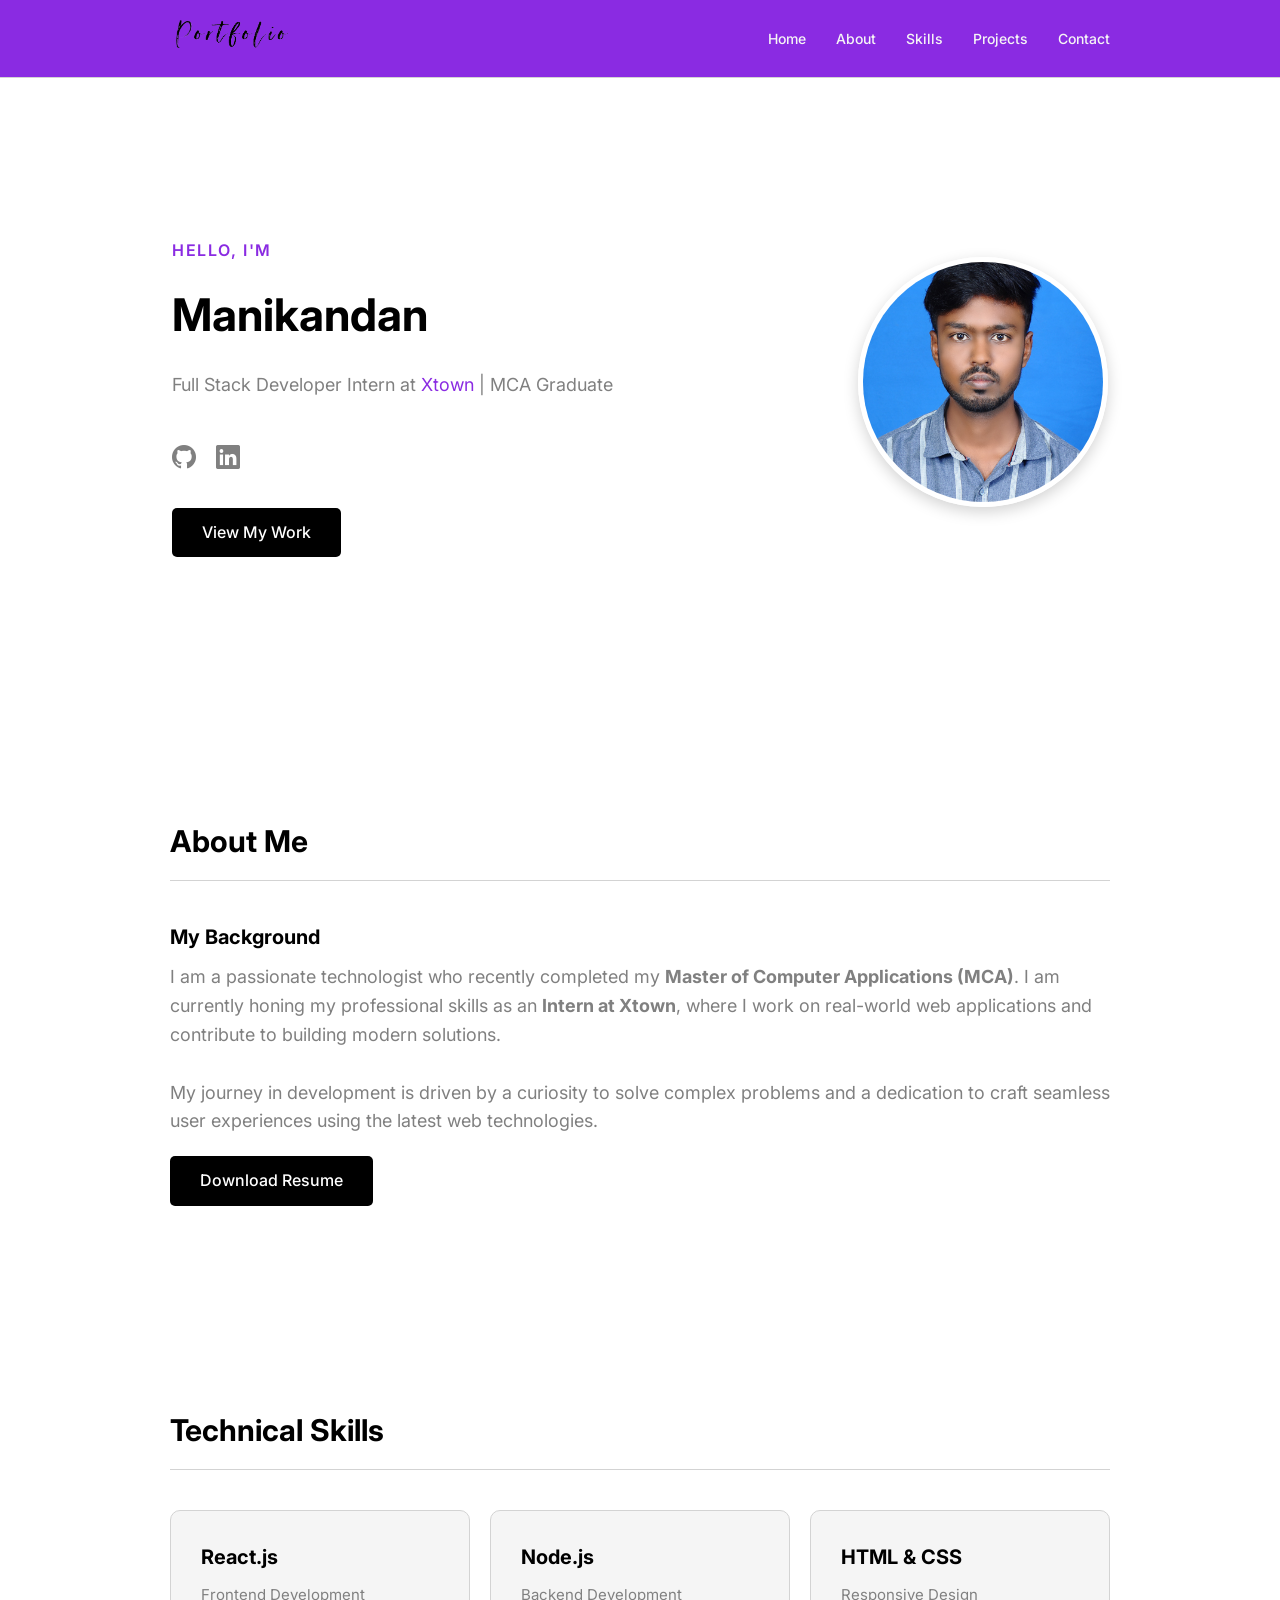
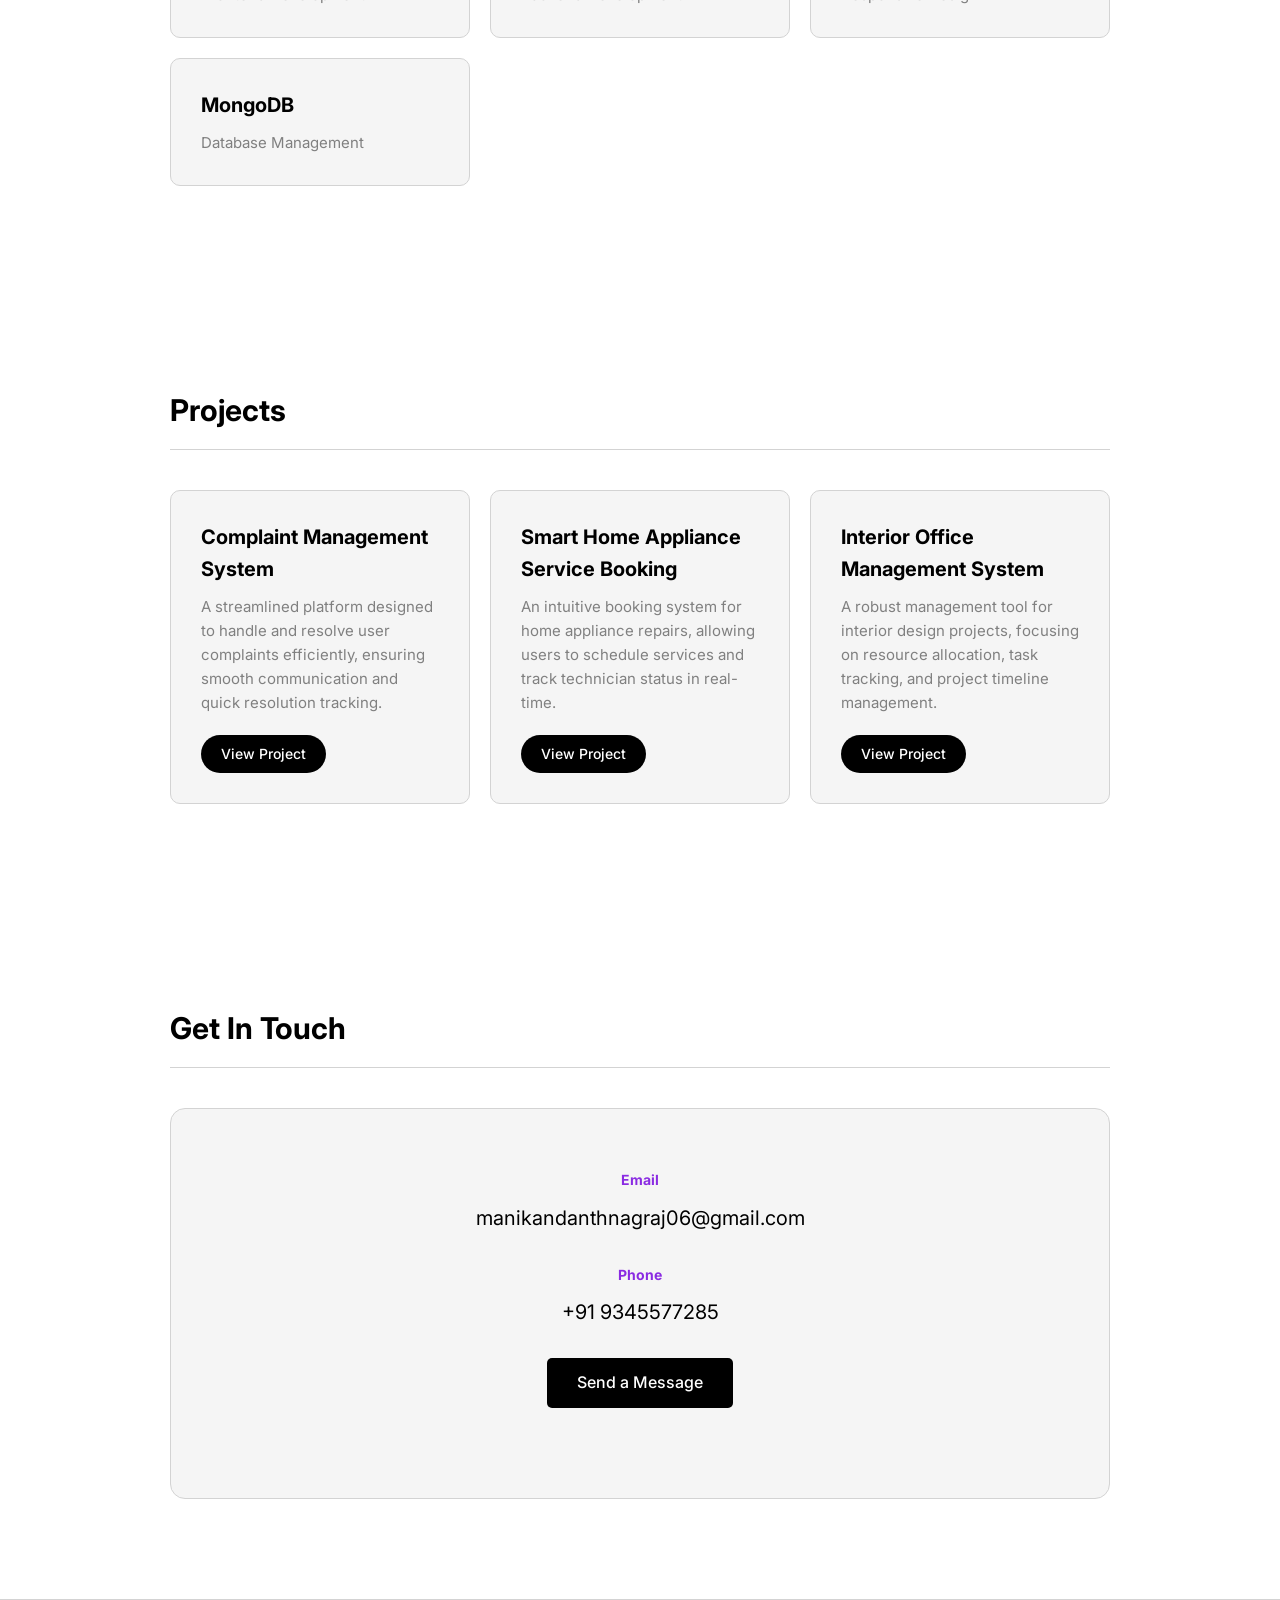
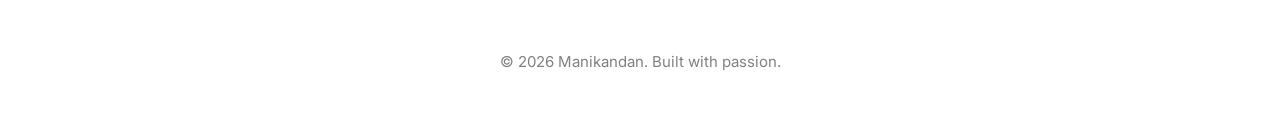
==== index.html @ c3f3e49d "Add files via upload" ====
<!DOCTYPE html>
<html lang="en">
<head>
    <meta charset="UTF-8">
    <meta name="viewport" content="width=device-width, initial-scale=1.0">
    <title>Manikandan | Full Stack Developer Portfolio</title>
    <meta name="description" content="Portfolio of Manikandan, an MCA graduate and Full Stack Developer intern at Xtown.">
    <link rel="stylesheet" href="style/style.css">
    <link rel="stylesheet" href="https://cdn.jsdelivr.net/npm/bootstrap-icons@1.11.3/font/bootstrap-icons.min.css">
</head>
<body>
    <header>
        <nav>
            <div class="logo"><img src="document/portfolio.png" alt="logo"></div>
            <ul>
                <li><a href="#home">Home</a></li>
                <li><a href="#about">About</a></li>
                <li><a href="#skills">Skills</a></li>
                <li><a href="#projects">Projects</a></li>
                <li><a href="#contact">Contact</a></li>
            </ul>
        </nav>
    </header>

    <main>
        <section id="home">
            <div class="content">
                <div class="home-text">
                    <h1>Hello, I'm</h1>
                    <h2>Manikandan</h2>
                    <p>Full Stack Developer Intern at <span>Xtown</span> | MCA Graduate</p>
                    <div class="social-links">
                        <a href="https://github.com/Manikandan063" target="_blank" title="GitHub">
                            <i class="bi bi-github"></i>
                        </a>
                        <a href="https://linkedin.com/in/Manikandan-mk06" target="_blank" title="LinkedIn">
                            <i class="bi bi-linkedin"></i>
                        </a>
                    </div>
                    <a href="#projects" class="btn">View My Work</a>
                </div>
                <img src="document/Mk1.jpg" alt="Profile of Manikandan" class="profile-img">
            </div>
        </section>

        <!-- About Section -->
        <section id="about">
            <h2>About Me</h2>
            <div class="about-container">
                <div class="card-about">
                    <h3>My Background</h3>
                    <p>
                        I am a passionate technologist who recently completed my <strong>Master of Computer Applications (MCA)</strong>. I am currently honing my professional skills as an <strong>Intern at Xtown</strong>, where I work on real-world web applications and contribute to building modern solutions.
                        <br><br>
                        My journey in development is driven by a curiosity to solve complex problems and a dedication to craft seamless user experiences using the latest web technologies.
                    </p>
                    <a href="document/Manikandan_Resume (1).pdf" class="btn">Download Resume</a>
                </div>
            </div>
        </section>

        <!-- Skills Section -->
        <section id="skills">
            <h2>Technical Skills</h2>
            <div class="skills-grid">
                <div class="skill-card">
                    <h3>React.js</h3>
                    <p>Frontend Development</p>
                </div>
                <div class="skill-card">
                    <h3>Node.js</h3>
                    <p>Backend Development</p>
                 </div>
                 <div class="skill-card">
                    <h3>HTML & CSS</h3>
                    <p>Responsive Design</p>
                 </div>
                 <div class="skill-card">
                    <h3>MongoDB</h3>
                    <p>Database Management</p>
                 </div>  
            </div>
        </section>

        <!-- Projects Section -->
        <section id="projects">
            <h2>Projects</h2>
            <div class="grid">
                <article class="card project-card">
                    <h3>Complaint Management System</h3>
                    <p>A streamlined platform designed to handle and resolve user complaints efficiently, ensuring smooth communication and quick resolution tracking.</p>
                    <a href="" class="btn2">View Project</a>
                </article>
                <article class="card project-card">
                    <h3>Smart Home Appliance Service Booking</h3>
                    <p>An intuitive booking system for home appliance repairs, allowing users to schedule services and track technician status in real-time.</p>
                    <a href="" class="btn2">View Project</a>
                </article>
                <article class="card project-card">
                    <h3>Interior Office Management System</h3>
                    <p>A robust management tool for interior design projects, focusing on resource allocation, task tracking, and project timeline management.</p>
                    <a href="https://moviecloud-boxway-6q5h.onrender.com" class="btn2">View Project</a>
                </article>
            </div>
        </section>  

        <!-- Contact Section -->
        <section id="contact">
            <h2>Get In Touch</h2>
            <div class="contact-info">
                <div class="card">
                    <div class="contact-item">
                        <h3>Email</h3>
                        <p>manikandanthnagraj06@gmail.com</p>
                    </div>
                    <div class="contact-item">
                        <h3>Phone</h3>
                        <p>+91 9345577285</p>
                    </div>
                    <div class="contact-item">
                        <a href="mailto:manikandanthnagraj06@gmail.com" class="btn">Send a Message</a>
                    </div>
                </div>
            </div>
        </section>
    </main>

    <footer>
        <p>&copy; 2026 Manikandan. Built with passion.</p>
    </footer>

</body>
</html>
---- style/style.css ----
@import url('https://fonts.googleapis.com/css2?family=Inter:wght@400;500;600;700&display=swap');

* {
    margin: 0;
    padding: 0;
    box-sizing: border-box;
    font-family: 'Inter', sans-serif;
}

html {
    scroll-behavior: smooth;
    color: black;
    background-color: white;
}

body {
    line-height: 1.6;
}

/* Navigation */
header {
    position: sticky;
    top: 0;
    background: blueviolet;
    border-bottom: 1px solid lightgray;
    z-index: 1000;
    border-radius: 80
    px;
}

nav {
    max-width: 1000px;
    margin: 0 auto;
    padding: 15px 30px;
    display: flex;
    justify-content: space-between;
    align-items: center;
}

.logo {
    font-size: 20px;
    font-weight: 700;
    color: black;
    cursor: pointer;
}
.logo img{
    width:124px;
    height:38px;
    border-radius: 10px;
}

nav ul {
    display: flex;
    list-style: none;
    gap: 30px;
}

nav a {
    text-decoration: none;
    color: whitesmoke;
    font-size: 14px;
    font-weight: 500;
}

nav a:hover {
    color: black;
}

/* Global Section Style */
section {
    padding: 100px 30px;
    max-width: 1000px;
    margin: 0 auto;
}

.profile-img {
    width: 180px;
    height: 180px;
    border-radius: 50%;
    object-fit: cover;
    border: 3px solid white;
    box-shadow: 0 4px 12px rgba(0,0,0,0.1);
    margin: 0 auto 32px;
    display: block;
}

h2 {
    font-size: 30px;
    margin-bottom: 40px;
    border-bottom: 1px solid lightgray;
    padding-bottom: 15px;
}

/* Home Section */
#home {
    padding: 160px 32px;
}

#home .content {
    display: flex;
    justify-content: space-between;
    align-items: center;
    gap: 50px;
}

.home-text {
    flex: 1;
}

.profile-img {
    width: 250px;
    height: 250px;
    border-radius: 50%;
    object-fit: cover;
    border: 5px solid white;
    box-shadow: 0 5px 15px lightgray;
}

#home h1 {
    font-size: 16px;
    font-weight: 600;
    color: blueviolet;
    text-transform: uppercase;
    letter-spacing: 0.1em;
    margin-bottom: 15px;
}

#home h2 {
    font-size: 45px;
    border: none;
    padding: 0;
    margin-bottom: 20px;
    color: black;
}

#home p {
    font-size: 18px;
    color: gray;
    max-width: 500px;
    margin-bottom: 40px;
}

.btn {
    display: inline-block;
    padding: 12px 30px;
    background: black;
    color: white;
    border-radius: 5px;
    text-decoration: none;
    font-weight: 500;
}

.btn:hover {
    background: blueviolet;
}


.btn2{
    display: inline-block;
    padding: 8px 20px;
    background: black;
    color: white;
    text-decoration: none;
    font-weight: 500;
    border-radius: 50px;
    margin-top: 20px;
    font-size: 14px;
}
.btn2:hover{
    background: blueviolet;
    box-shadow: 0 5px 15px lightgray;
}

/* About Section */
.card-about {
    padding: 0;
}

.card-about p {
    font-size: 18px;
    color: gray;
    margin-bottom: 20px;
}

.social-links {
    margin-bottom: 30px;
    display: flex;
    gap: 20px;
}

.social-links a {
    color: gray;
    text-decoration: none;
    transition: 0.3s;
}

.social-links a:hover {
    color: blueviolet;
    transform: translateY(-3px);
}

.social-links i {
    font-size: 24px;
}

/* Skills/Projects Grid */
.skills-grid, .grid {
    display: grid;
    grid-template-columns: repeat(auto-fit, minmax(280px, 1fr));
    gap: 20px;
}

.skill-card, .project-card {
    background: whitesmoke;
    border: 1px solid lightgray;
    padding: 30px;
    border-radius: 10px;
}

.skill-card:hover, .project-card:hover {
    border-color: blueviolet;
    background: white;
    box-shadow: 0 4px 12px rgba(0,0,0,0.05);
}

.skill-icon {
    font-size: 32px;
    margin-bottom: 16px;
    display: block;
}

h3 {
    font-size: 20px;
    margin-bottom: 10px;
}

p {
    color: gray;
    font-size: 15px;
}
span{
    color: blueviolet;
}

/* Contact Section */
.contact-info .card {
    background: whitesmoke;
    border: 1px solid lightgray;
    padding: 60px 30px;
    border-radius: 15px;
    text-align: center;
}
.contact-info .card:hover{
    background: white;
}
.contact-item { margin-bottom: 30px; }
.contact-item h3 { font-size: 14px; color: blueviolet; }
.contact-item p { font-size: 20px; color: black; }

/* Footer */
footer {
    padding: 50px 30px;
    text-align: center;
    border-top: 1px solid lightgray;
    color: gray;
    font-size: 14px;
}

/* Responsive */
/* Mobile */
@media (max-width: 768px) {
    nav { flex-direction: column; gap: 20px; }
    #home .content { flex-direction: column-reverse; text-align: center; }
    .profile-img { width: 150px; height: 150px; margin-bottom: 30px; }
    .social-links { justify-content: center; }
}
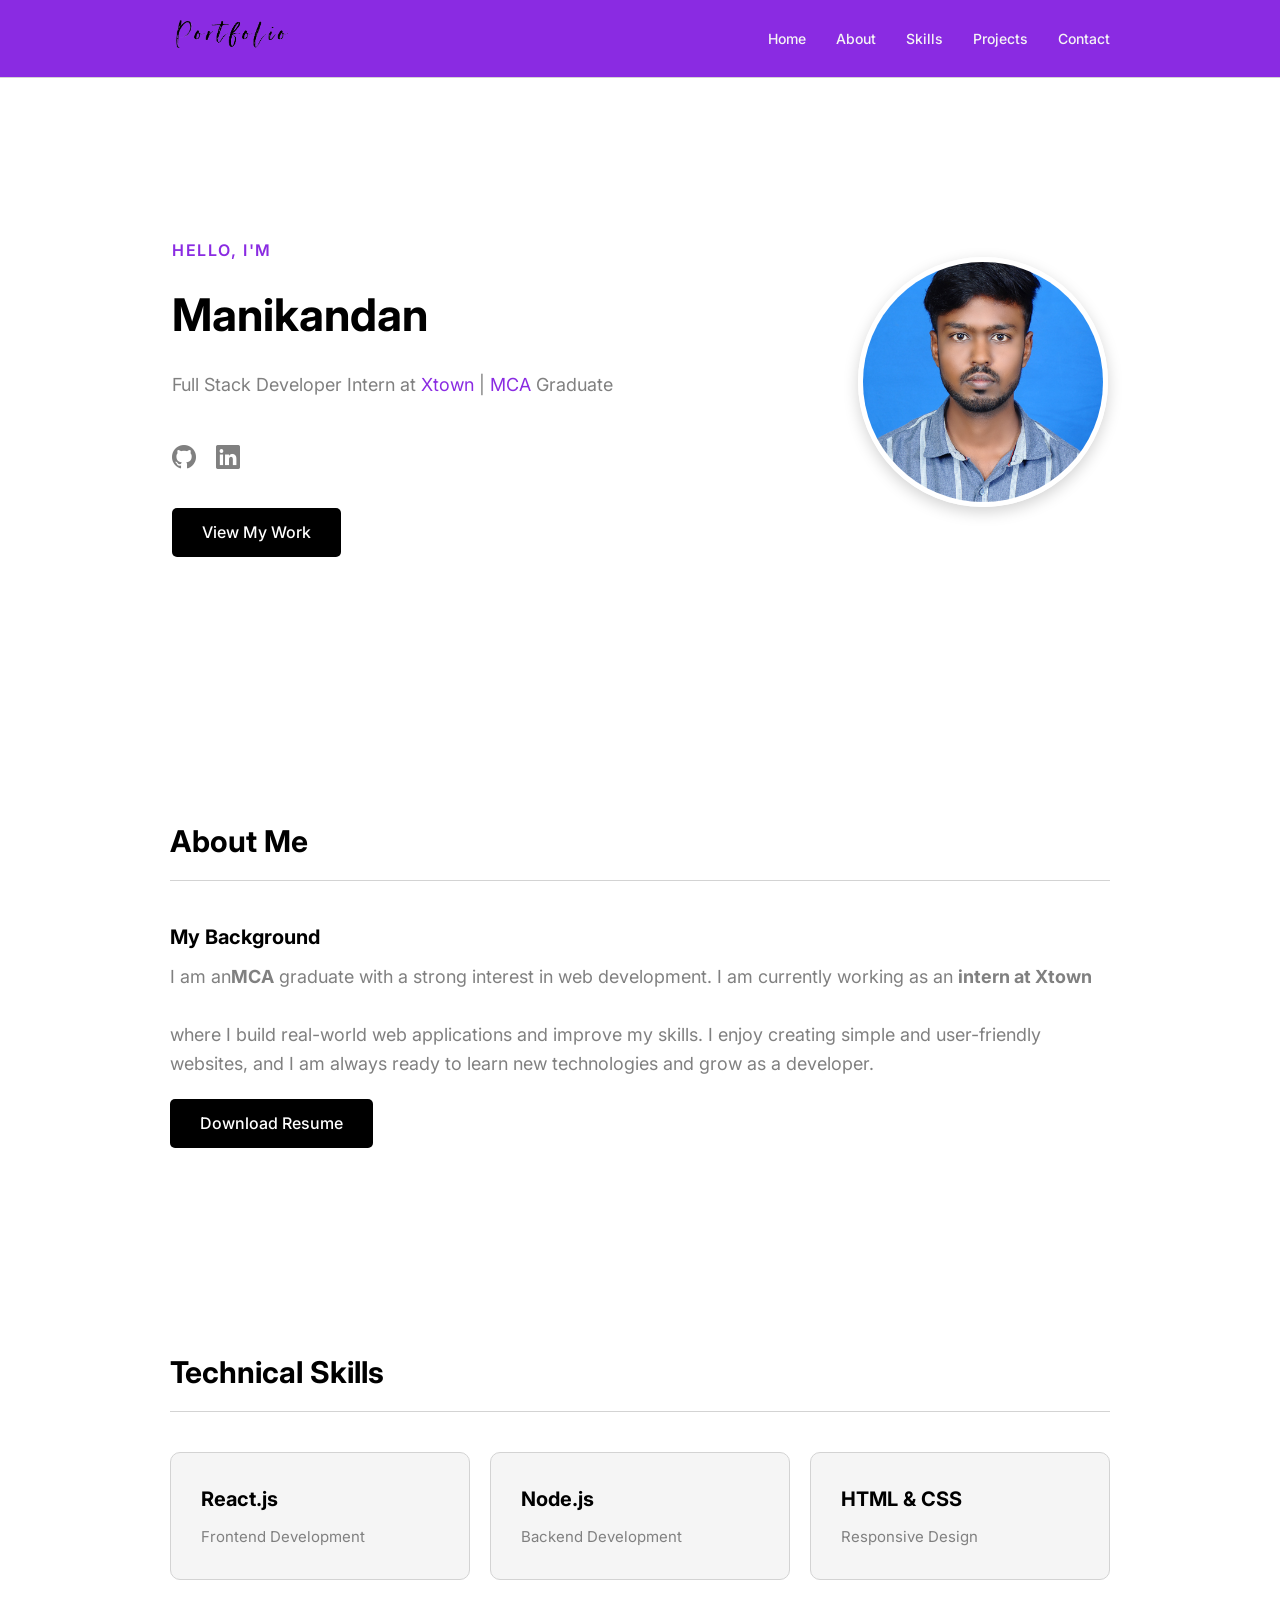
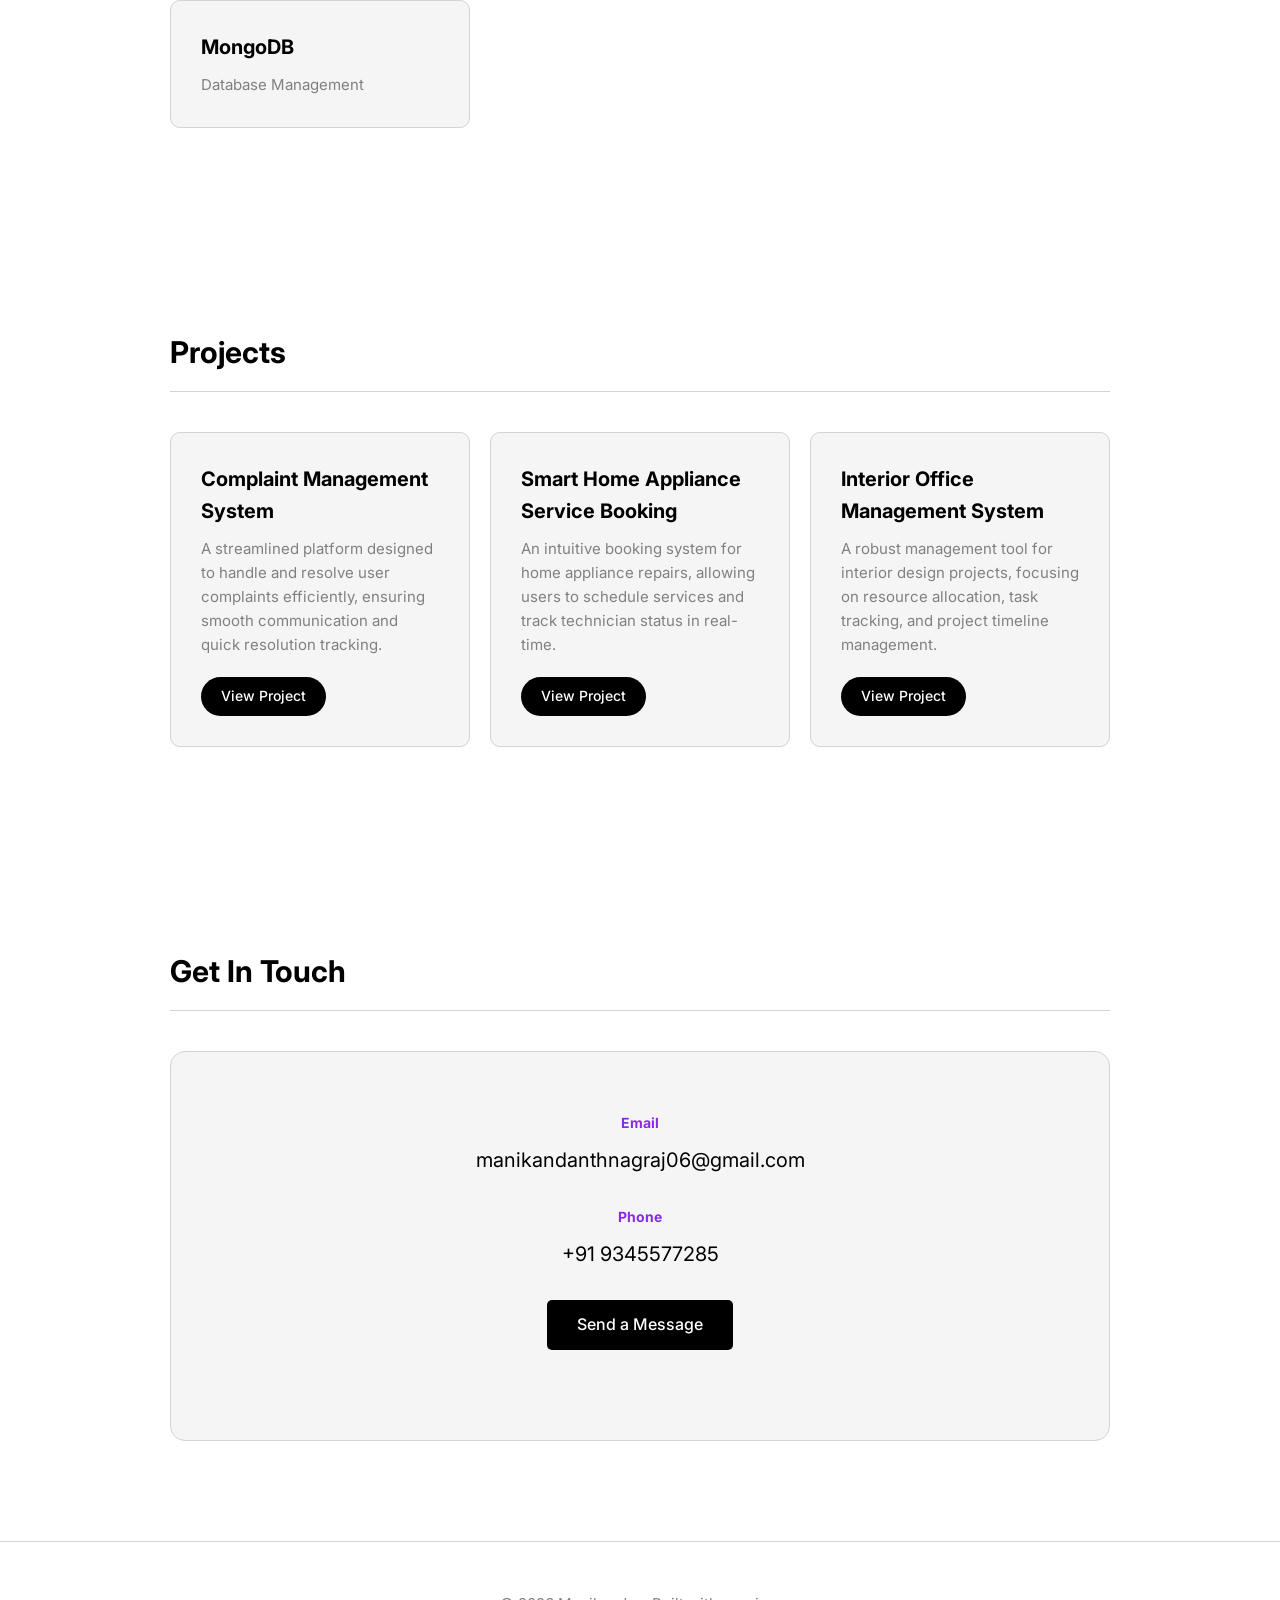
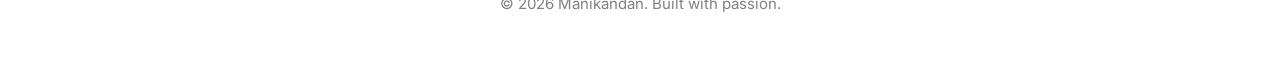
==== commit 94bc5aa8: "Add files via upload" ====
--- a/index.html
+++ b/index.html
@@ -1,133 +1,173 @@
-<!DOCTYPE html>
+<!doctype html>
 <html lang="en">
-<head>
-    <meta charset="UTF-8">
-    <meta name="viewport" content="width=device-width, initial-scale=1.0">
+  <head>
+    <meta charset="UTF-8" />
+    <meta name="viewport" content="width=device-width, initial-scale=1.0" />
     <title>Manikandan | Full Stack Developer Portfolio</title>
-    <meta name="description" content="Portfolio of Manikandan, an MCA graduate and Full Stack Developer intern at Xtown.">
-    <link rel="stylesheet" href="style/style.css">
-    <link rel="stylesheet" href="https://cdn.jsdelivr.net/npm/bootstrap-icons@1.11.3/font/bootstrap-icons.min.css">
-</head>
-<body>
+    <meta
+      name="description"
+      content="Portfolio of Manikandan, an MCA graduate and Full Stack Developer intern at Xtown."
+    />
+    <link rel="stylesheet" href="style/style.css" />
+    <link
+      rel="stylesheet"
+      href="https://cdn.jsdelivr.net/npm/bootstrap-icons@1.11.3/font/bootstrap-icons.min.css"
+    />
+  </head>
+  <body>
     <header>
-        <nav>
-            <div class="logo"><img src="document/portfolio.png" alt="logo"></div>
-            <ul>
-                <li><a href="#home">Home</a></li>
-                <li><a href="#about">About</a></li>
-                <li><a href="#skills">Skills</a></li>
-                <li><a href="#projects">Projects</a></li>
-                <li><a href="#contact">Contact</a></li>
-            </ul>
-        </nav>
+      <nav>
+        <div class="logo"><img src="document/portfolio.png" alt="logo" /></div>
+        <ul>
+          <li><a href="#home">Home</a></li>
+          <li><a href="#about">About</a></li>
+          <li><a href="#skills">Skills</a></li>
+          <li><a href="#projects">Projects</a></li>
+          <li><a href="#contact">Contact</a></li>
+        </ul>
+      </nav>
     </header>
 
     <main>
-        <section id="home">
-            <div class="content">
-                <div class="home-text">
-                    <h1>Hello, I'm</h1>
-                    <h2>Manikandan</h2>
-                    <p>Full Stack Developer Intern at <span>Xtown</span> | MCA Graduate</p>
-                    <div class="social-links">
-                        <a href="https://github.com/Manikandan063" target="_blank" title="GitHub">
-                            <i class="bi bi-github"></i>
-                        </a>
-                        <a href="https://linkedin.com/in/Manikandan-mk06" target="_blank" title="LinkedIn">
-                            <i class="bi bi-linkedin"></i>
-                        </a>
-                    </div>
-                    <a href="#projects" class="btn">View My Work</a>
-                </div>
-                <img src="document/Mk1.jpg" alt="Profile of Manikandan" class="profile-img">
+      <section id="home">
+        <div class="content">
+          <div class="home-text">
+            <h1>Hello, I'm</h1>
+            <h2>Manikandan</h2>
+            <p>
+              Full Stack Developer Intern at <span>Xtown</span> |
+              <span>MCA</span> Graduate
+            </p>
+            <div class="social-links">
+              <a
+                href="https://github.com/Manikandan063"
+                target="_blank"
+                title="GitHub"
+              >
+                <i class="bi bi-github"></i>
+              </a>
+              <a
+                href="https://linkedin.com/in/Manikandan-mk06"
+                target="_blank"
+                title="LinkedIn"
+              >
+                <i class="bi bi-linkedin"></i>
+              </a>
             </div>
-        </section>
+            <a href="#projects" class="btn">View My Work</a>
+          </div>
+          <img
+            src="document/Mk1.jpg"
+            alt="Profile of Manikandan"
+            class="profile-img"
+          />
+        </div>
+      </section>
 
-        <!-- About Section -->
-        <section id="about">
-            <h2>About Me</h2>
-            <div class="about-container">
-                <div class="card-about">
-                    <h3>My Background</h3>
-                    <p>
-                        I am a passionate technologist who recently completed my <strong>Master of Computer Applications (MCA)</strong>. I am currently honing my professional skills as an <strong>Intern at Xtown</strong>, where I work on real-world web applications and contribute to building modern solutions.
-                        <br><br>
-                        My journey in development is driven by a curiosity to solve complex problems and a dedication to craft seamless user experiences using the latest web technologies.
-                    </p>
-                    <a href="document/Manikandan_Resume (1).pdf" class="btn">Download Resume</a>
-                </div>
+      <!-- About Section -->
+      <section id="about">
+        <h2>About Me</h2>
+        <div class="about-container">
+          <div class="card-about">
+            <h3>My Background</h3>
+            <p>
+              I am an<strong>MCA</strong> graduate with a strong interest in web development. I
+              am currently working as an <strong>intern at Xtown</strong><br><br> where I build
+              real-world web applications and improve my skills. I enjoy
+              creating simple and user-friendly websites, and I am always ready
+              to learn new technologies and grow as a developer.
+            </p>
+            <a href="document/Manikandan_Resume (1).pdf" class="btn"
+              >Download Resume</a
+            >
+          </div>
+        </div>
+      </section>
+
+      <!-- Skills Section -->
+      <section id="skills">
+        <h2>Technical Skills</h2>
+        <div class="skills-grid">
+          <div class="skill-card">
+            <h3>React.js</h3>
+            <p>Frontend Development</p>
+          </div>
+          <div class="skill-card">
+            <h3>Node.js</h3>
+            <p>Backend Development</p>
+          </div>
+          <div class="skill-card">
+            <h3>HTML & CSS</h3>
+            <p>Responsive Design</p>
+          </div>
+          <div class="skill-card">
+            <h3>MongoDB</h3>
+            <p>Database Management</p>
+          </div>
+        </div>
+      </section>
+
+      <!-- Projects Section -->
+      <section id="projects">
+        <h2>Projects</h2>
+        <div class="grid">
+          <article class="card project-card">
+            <h3>Complaint Management System</h3>
+            <p>
+              A streamlined platform designed to handle and resolve user
+              complaints efficiently, ensuring smooth communication and quick
+              resolution tracking.
+            </p>
+            <a href="" class="btn2">View Project</a>
+          </article>
+          <article class="card project-card">
+            <h3>Smart Home Appliance Service Booking</h3>
+            <p>
+              An intuitive booking system for home appliance repairs, allowing
+              users to schedule services and track technician status in
+              real-time.
+            </p>
+            <a href="" class="btn2">View Project</a>
+          </article>
+          <article class="card project-card">
+            <h3>Interior Office Management System</h3>
+            <p>
+              A robust management tool for interior design projects, focusing on
+              resource allocation, task tracking, and project timeline
+              management.
+            </p>
+            <a href="https://moviecloud-boxway-6q5h.onrender.com" class="btn2"
+              >View Project</a
+            >
+          </article>
+        </div>
+      </section>
+
+      <!-- Contact Section -->
+      <section id="contact">
+        <h2>Get In Touch</h2>
+        <div class="contact-info">
+          <div class="card">
+            <div class="contact-item">
+              <h3>Email</h3>
+              <p>manikandanthnagraj06@gmail.com</p>
             </div>
-        </section>
-
-        <!-- Skills Section -->
-        <section id="skills">
-            <h2>Technical Skills</h2>
-            <div class="skills-grid">
-                <div class="skill-card">
-                    <h3>React.js</h3>
-                    <p>Frontend Development</p>
-                </div>
-                <div class="skill-card">
-                    <h3>Node.js</h3>
-                    <p>Backend Development</p>
-                 </div>
-                 <div class="skill-card">
-                    <h3>HTML & CSS</h3>
-                    <p>Responsive Design</p>
-                 </div>
-                 <div class="skill-card">
-                    <h3>MongoDB</h3>
-                    <p>Database Management</p>
-                 </div>  
+            <div class="contact-item">
+              <h3>Phone</h3>
+              <p>+91 9345577285</p>
             </div>
-        </section>
-
-        <!-- Projects Section -->
-        <section id="projects">
-            <h2>Projects</h2>
-            <div class="grid">
-                <article class="card project-card">
-                    <h3>Complaint Management System</h3>
-                    <p>A streamlined platform designed to handle and resolve user complaints efficiently, ensuring smooth communication and quick resolution tracking.</p>
-                    <a href="" class="btn2">View Project</a>
-                </article>
-                <article class="card project-card">
-                    <h3>Smart Home Appliance Service Booking</h3>
-                    <p>An intuitive booking system for home appliance repairs, allowing users to schedule services and track technician status in real-time.</p>
-                    <a href="" class="btn2">View Project</a>
-                </article>
-                <article class="card project-card">
-                    <h3>Interior Office Management System</h3>
-                    <p>A robust management tool for interior design projects, focusing on resource allocation, task tracking, and project timeline management.</p>
-                    <a href="https://moviecloud-boxway-6q5h.onrender.com" class="btn2">View Project</a>
-                </article>
+            <div class="contact-item">
+              <a href="mailto:manikandanthnagraj06@gmail.com" class="btn"
+                >Send a Message</a
+              >
             </div>
-        </section>  
-
-        <!-- Contact Section -->
-        <section id="contact">
-            <h2>Get In Touch</h2>
-            <div class="contact-info">
-                <div class="card">
-                    <div class="contact-item">
-                        <h3>Email</h3>
-                        <p>manikandanthnagraj06@gmail.com</p>
-                    </div>
-                    <div class="contact-item">
-                        <h3>Phone</h3>
-                        <p>+91 9345577285</p>
-                    </div>
-                    <div class="contact-item">
-                        <a href="mailto:manikandanthnagraj06@gmail.com" class="btn">Send a Message</a>
-                    </div>
-                </div>
-            </div>
-        </section>
+          </div>
+        </div>
+      </section>
     </main>
 
     <footer>
-        <p>&copy; 2026 Manikandan. Built with passion.</p>
+      <p>&copy; 2026 Manikandan. Built with passion.</p>
     </footer>
-
-</body>
-</html>+  </body>
+</html>
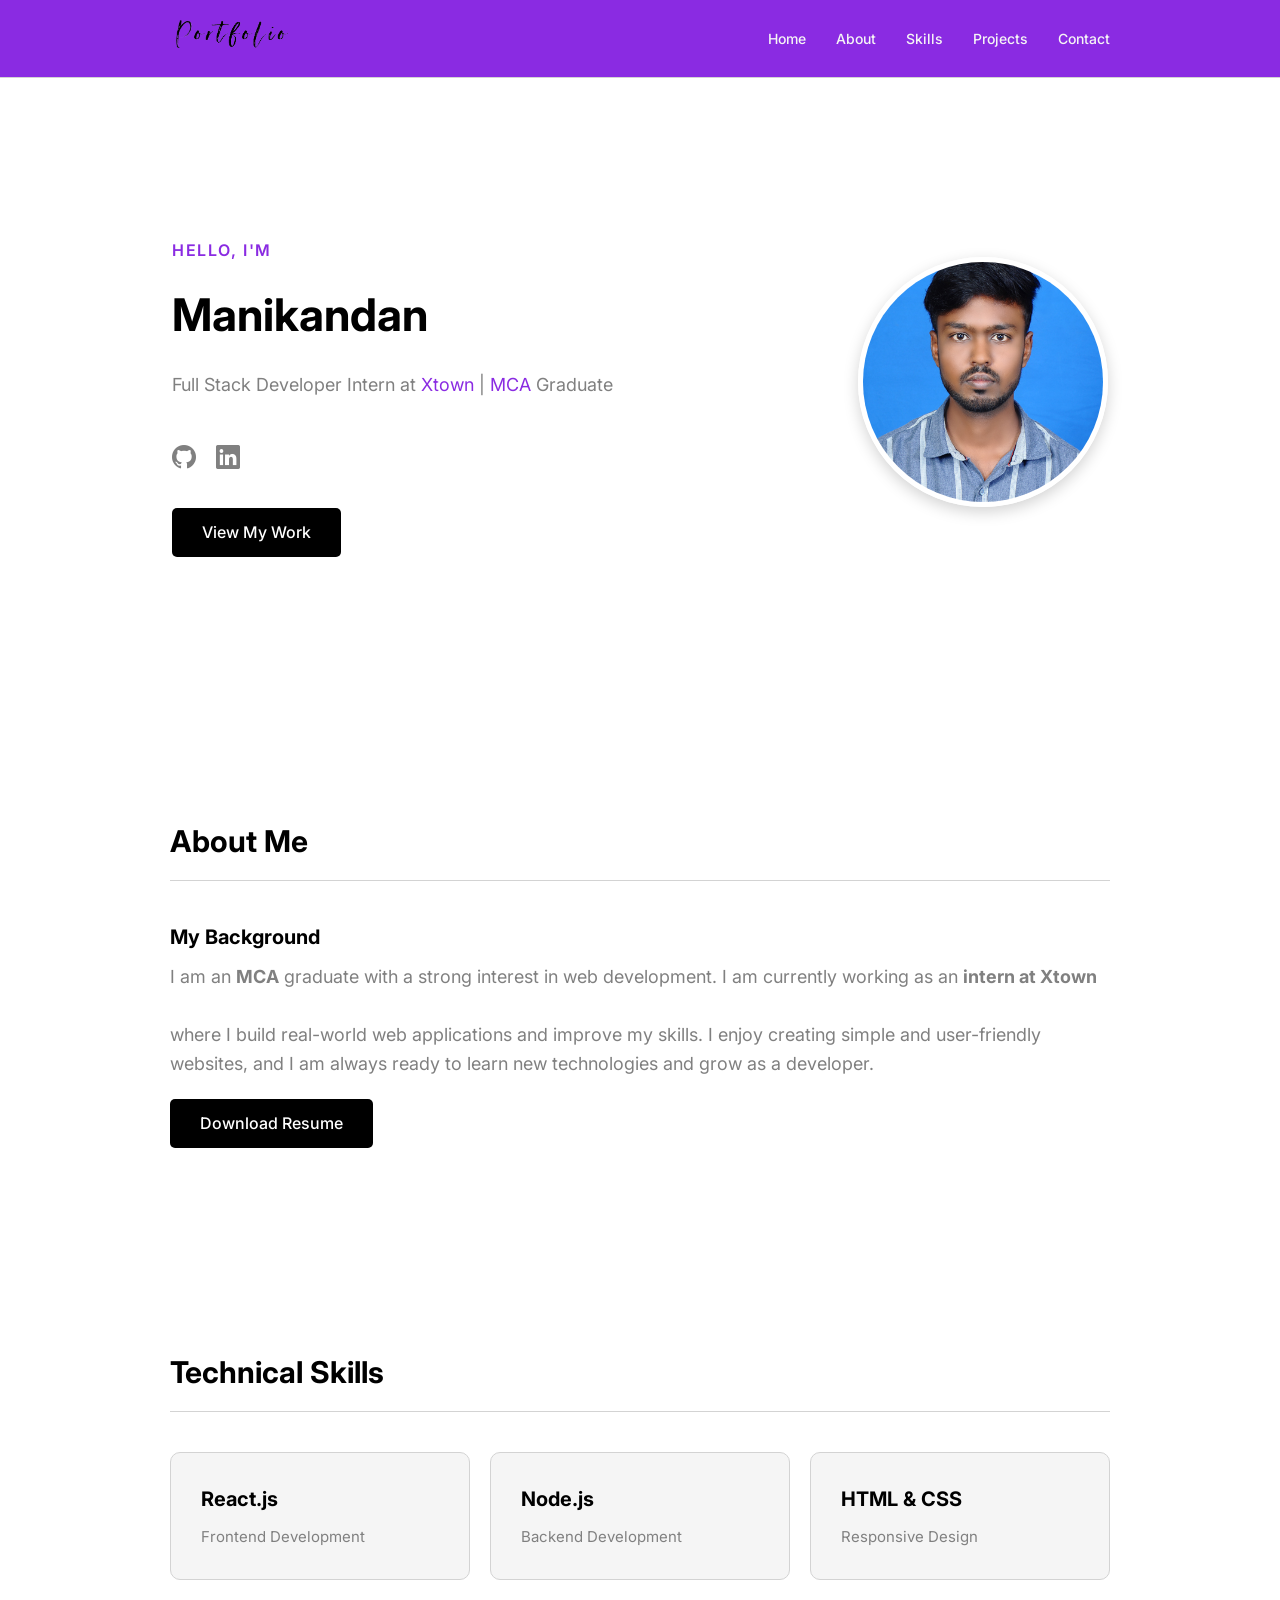
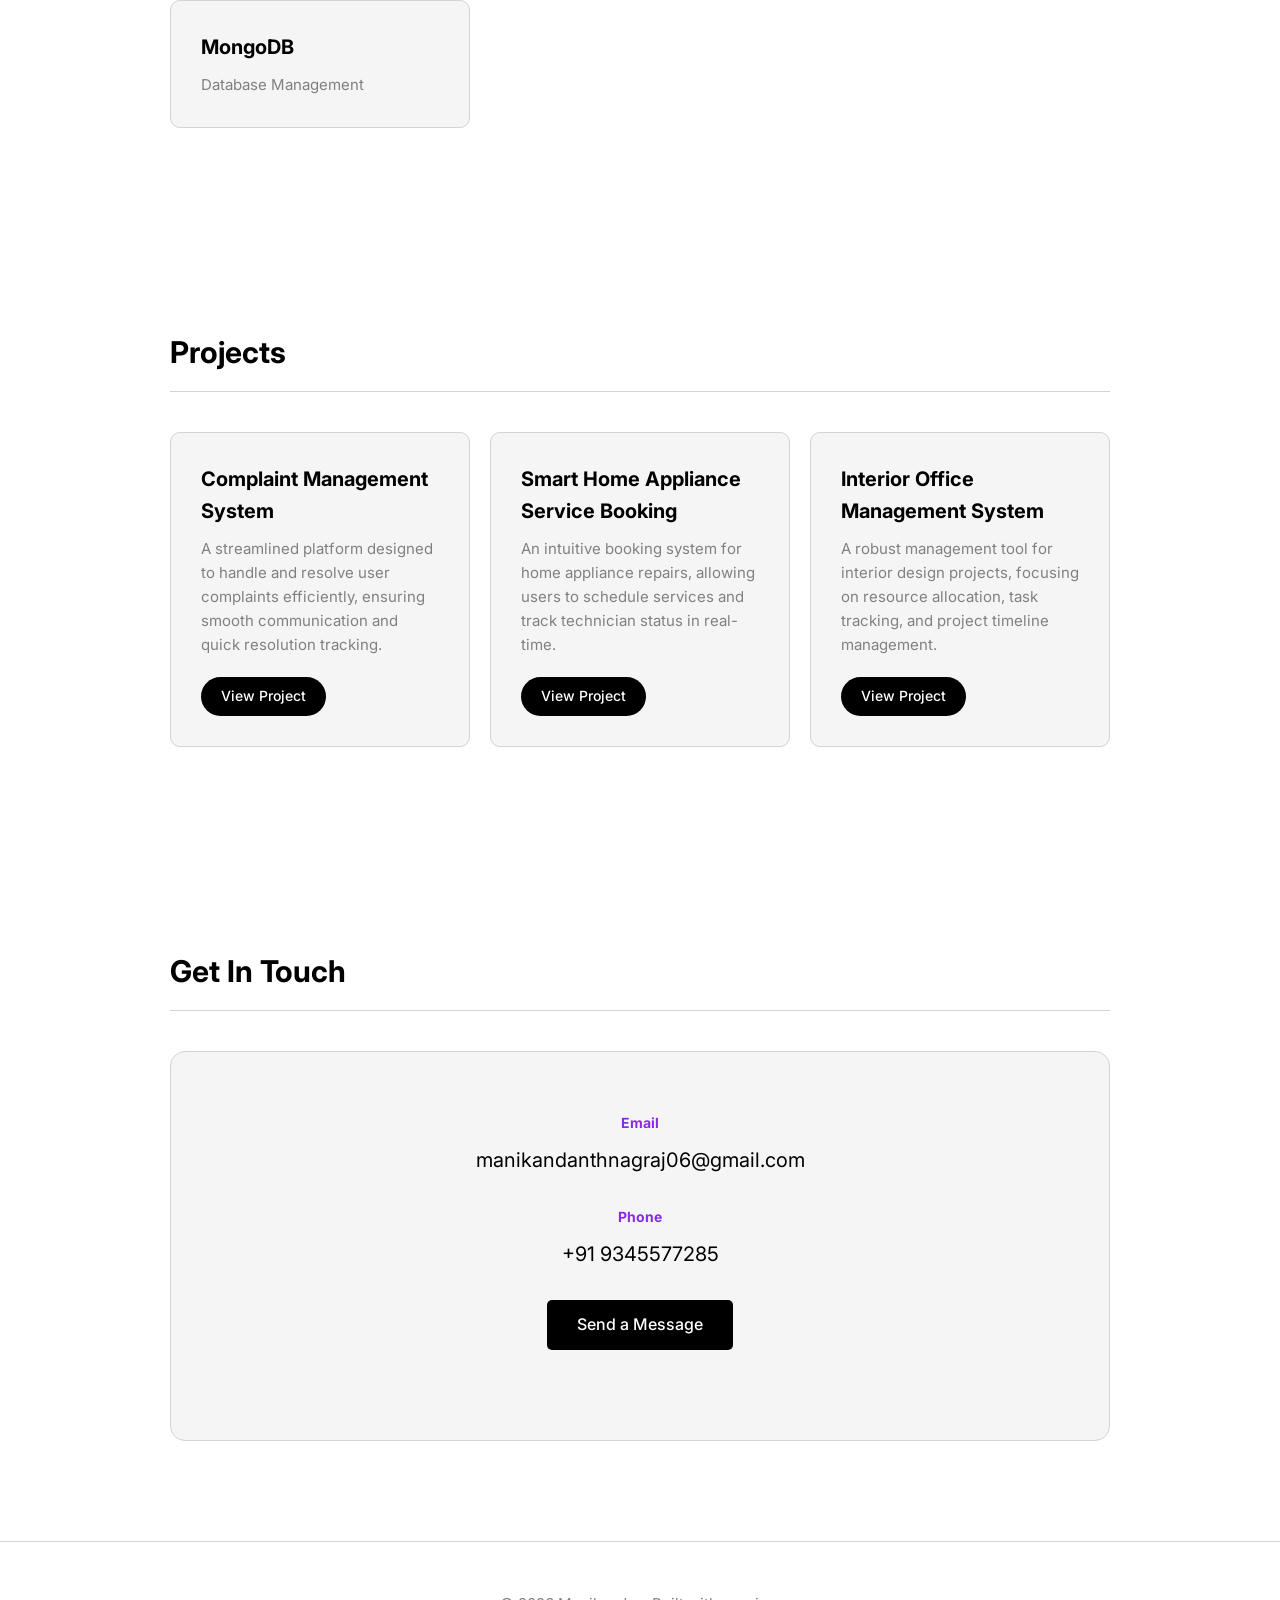
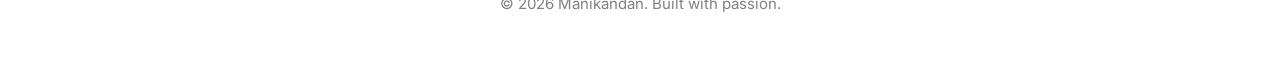
==== commit aea970a8: "Add files via upload" ====
--- a/index.html
+++ b/index.html
@@ -71,7 +71,7 @@
           <div class="card-about">
             <h3>My Background</h3>
             <p>
-              I am an<strong>MCA</strong> graduate with a strong interest in web development. I
+              I am an <strong>MCA</strong> graduate with a strong interest in web development. I
               am currently working as an <strong>intern at Xtown</strong><br><br> where I build
               real-world web applications and improve my skills. I enjoy
               creating simple and user-friendly websites, and I am always ready
